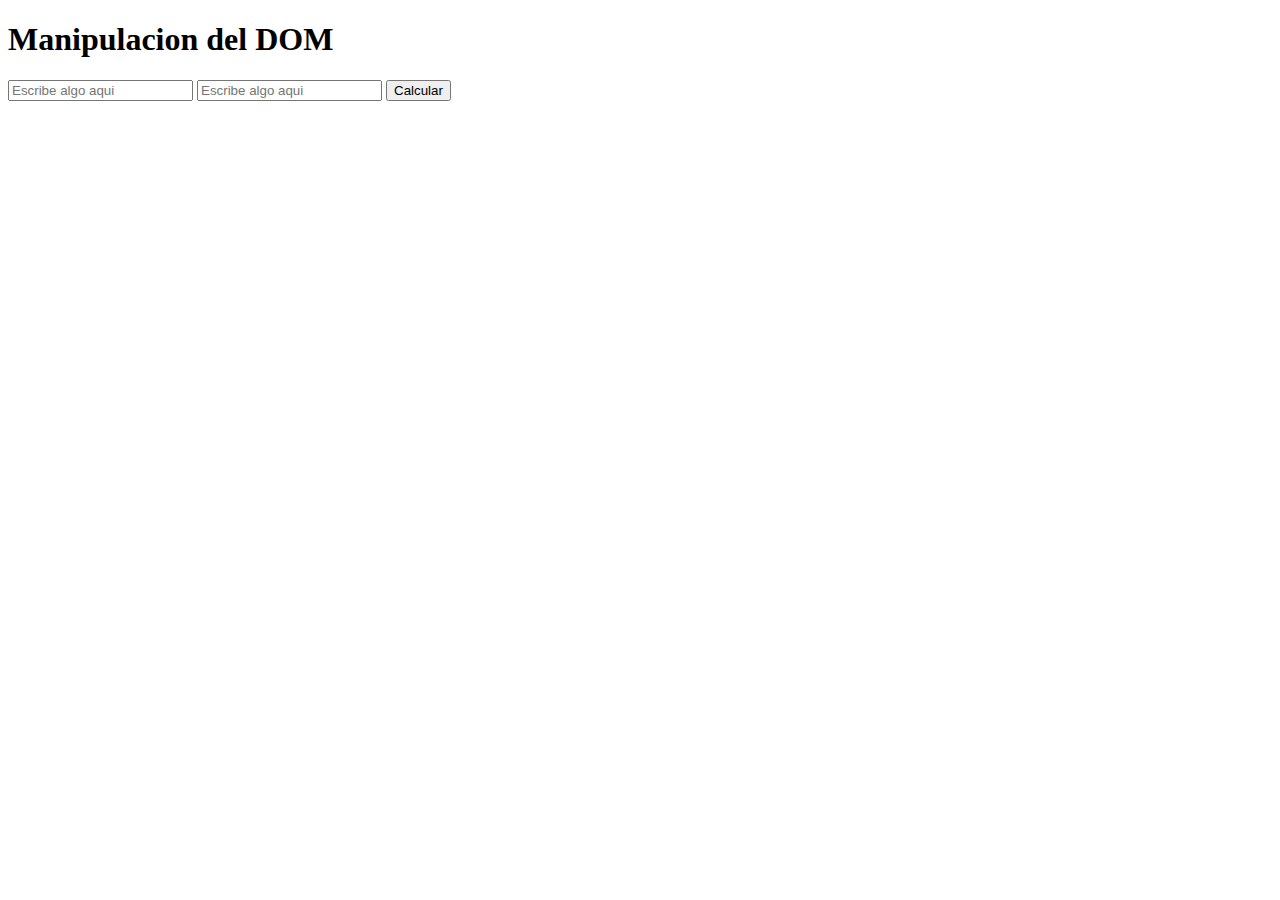
==== index.html @ 8f92ffce "Primer commit, se agrega html y javaScript" ====
<!DOCTYPE html>
<html lang="en">
    <head>
        <meta charset="UTF-8">
        <meta http-equiv="X-UA-Compatible" content="IE=edge">
        <meta name="viewport" content="width=device-width, initial-scale=1.0">
        <title>Manipulacion del DOM basico</title>
    </head>
    <body>
        <h1>Manipulacion del DOM</h1>

        <form id="form">
            <input id="calculo1" placeholder="Escribe algo aqui" type="text">
            <input id="calculo2" placeholder="Escribe algo aqui" type="text">
            <button id="btnCalcular">Calcular</button>

            <p id="result"> </p>
        </form>
        <script src="./script.js"></script>
    </body>
</html>
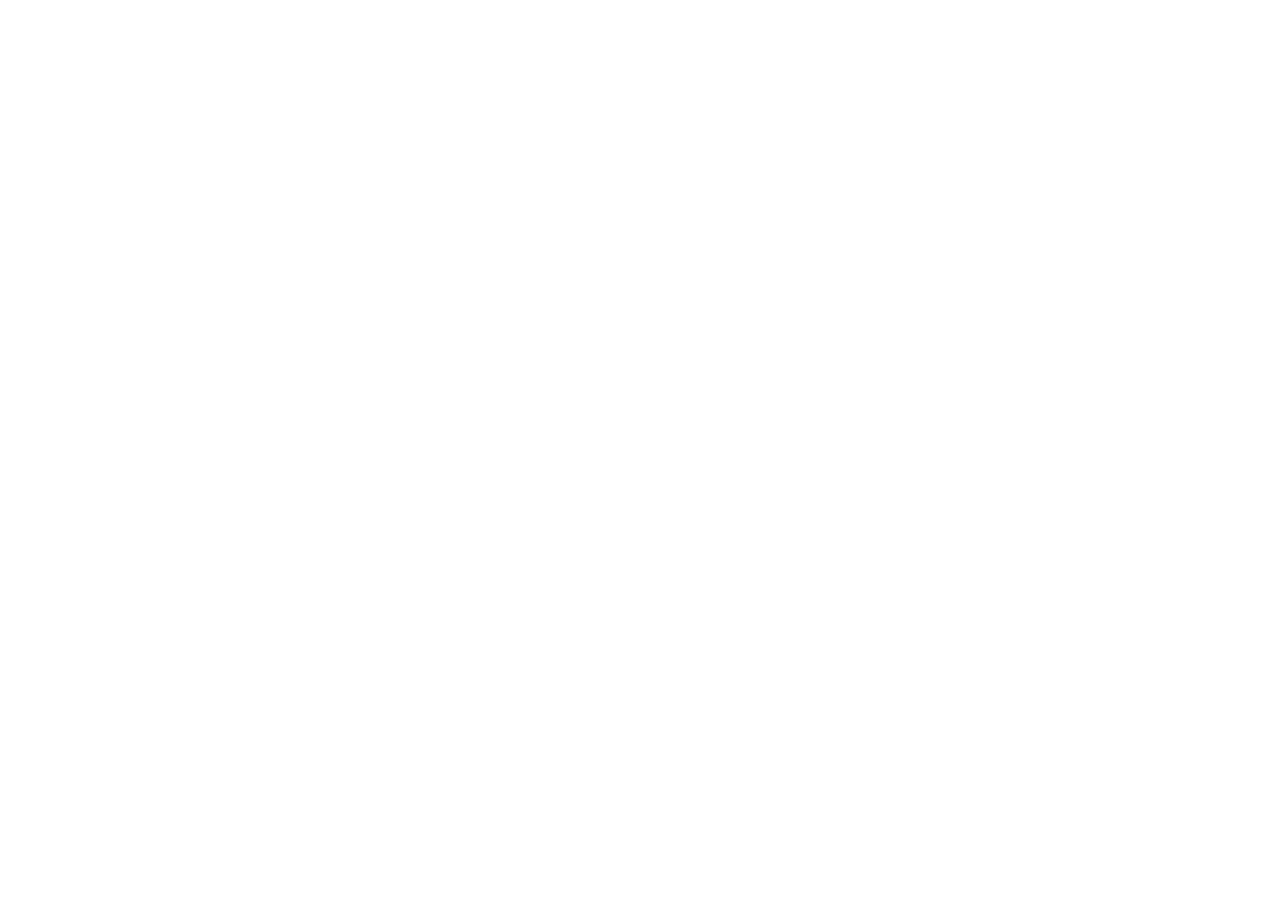
==== commit b320c7d5: "separe en una carpeta el ejercicio anterior y cree uno nuevo" ====
--- a/index.html
+++ b/index.html
@@ -4,18 +4,9 @@
         <meta charset="UTF-8">
         <meta http-equiv="X-UA-Compatible" content="IE=edge">
         <meta name="viewport" content="width=device-width, initial-scale=1.0">
-        <title>Manipulacion del DOM basico</title>
+        <title>Document</title>
     </head>
     <body>
-        <h1>Manipulacion del DOM</h1>
-
-        <form id="form">
-            <input id="calculo1" placeholder="Escribe algo aqui" type="text">
-            <input id="calculo2" placeholder="Escribe algo aqui" type="text">
-            <button id="btnCalcular">Calcular</button>
-
-            <p id="result"> </p>
-        </form>
-        <script src="./script.js"></script>
+        
     </body>
 </html>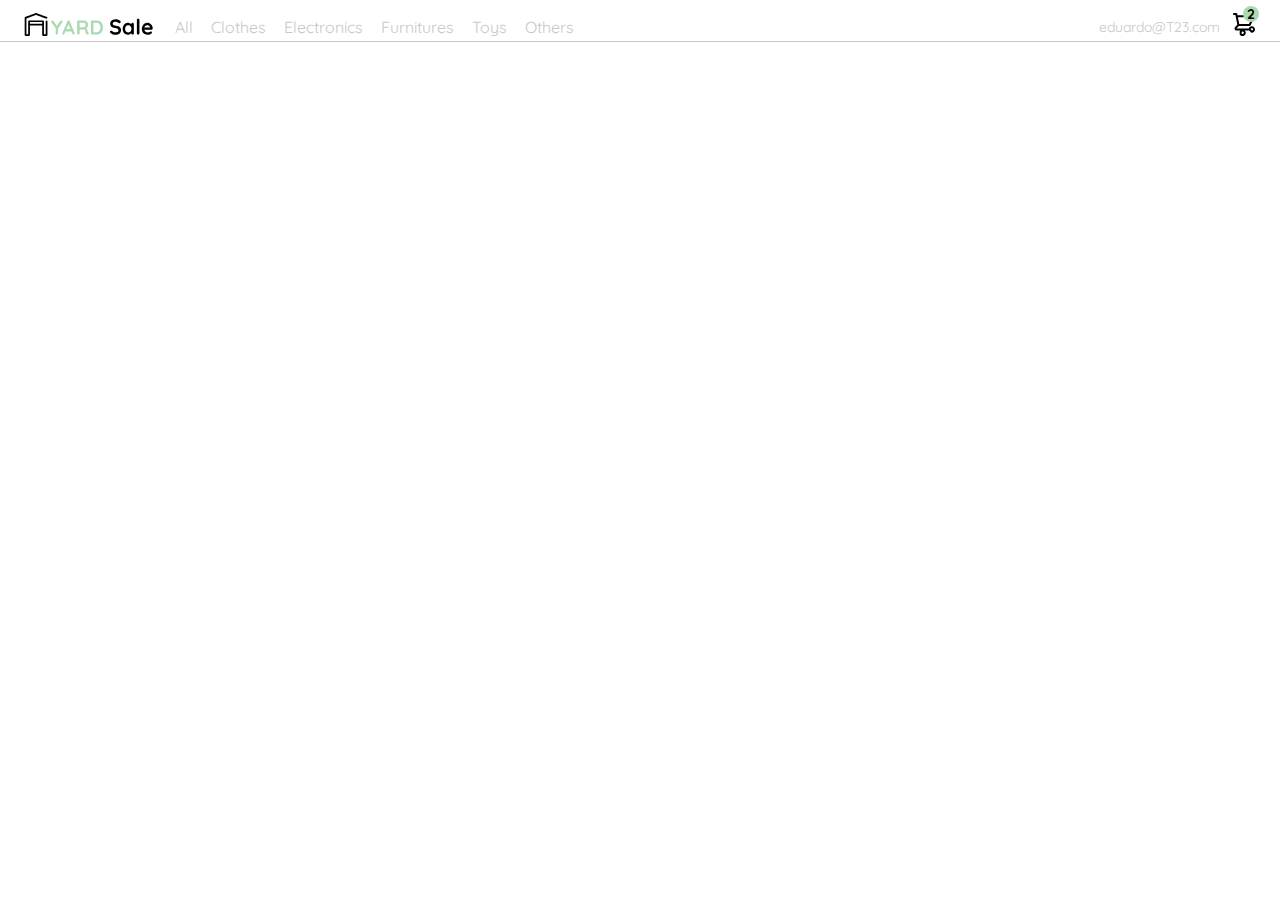
==== commit f83c3b07: "Agregando la barra de navegacion y sus menus desplegables tanto en desktop como mobile" ====
--- a/index.html
+++ b/index.html
@@ -4,9 +4,168 @@
         <meta charset="UTF-8">
         <meta http-equiv="X-UA-Compatible" content="IE=edge">
         <meta name="viewport" content="width=device-width, initial-scale=1.0">
-        <title>Document</title>
+        <link rel="preconnect" href="https://fonts.googleapis.com">
+        <link rel="preconnect" href="https://fonts.gstatic.com" crossorigin>
+        <link href="https://fonts.googleapis.com/css2?family=Bebas+Neue&family=Quicksand:wght@300;500;700&display=swap" rel="stylesheet">
+        <link rel="stylesheet" href="styles.css">
+        <title>YardSale</title>
+        <style>
+            :root{
+                --white: #FFFFFF;
+                --black: #000000;
+                --very-light-pink: #C7C7C7;
+                --text-input-field: #F7F7F7;
+                --hospital-green: #ACD9B2;
+            }
+            body{
+                font-family: 'QuickSand', sans-serif;
+            }
+        </style>
     </head>
     <body>
-        
+        <nav>
+            <img src="./imagenes/icons/icon_menu.svg" alt="menu" class="menu">
+
+            <div class="navbar-left">
+                <img src="./imagenes/logos/logo_yard_sale.svg" alt="logo" class="logo">
+
+                <ul>
+                    <li>
+                        <a href="/">All</a>
+                    </li>
+                    <li>
+                        <a href="/">Clothes</a>
+                    </li>
+                    <li>
+                        <a href="/">Electronics</a>
+                    </li>
+                    <li>
+                        <a href="/">Furnitures</a>
+                    </li>
+                    <li>
+                        <a href="">Toys</a>
+                    </li>
+                    <li>
+                        <a href="">Others</a>
+                    </li>
+                </ul>
+            </div>
+
+            <div class="navbar-right">
+                <ul>
+                    <li class="navbar-email">eduardo@T23.com</li>
+                    <li class="navbar-shoppingcart">
+                        <img src="./imagenes/icons/icon_shopping_cart.svg" alt="shoppingcart">
+                        <div>2</div>
+                    </li>
+                    
+                </ul>
+                
+                
+            </div>
+
+            <div class="desktop-menu inactive">
+                <ul>
+                    <li>
+                        <a href="/" class="title">My orders</a>
+                    </li>
+                    <li>
+                        <a href="/">My account</a>
+                    </li>
+                    <li>
+                        <a href="/">Sing out</a>
+                    </li>
+                </ul>
+            </div>
+            <div class="mobile-menu inactive">
+                <ul>
+                    <li>
+                        <a href="/">Categories</a>
+                    </li>
+                    <li>
+                        <a href="/">All</a>
+                    </li>
+                    <li>
+                        <a href="/">Clothes</a>
+                    </li>
+                    <li>
+                        <a href="/">Electronics</a>
+                    </li>
+                    <li>
+                        <a href="/">Furnitures</a>
+                    </li>
+                    <li>
+                        <a href="/">Toys</a>
+                    </li>
+                    <li>
+                        <a href="/">Others</a>
+                    </li>
+                   
+                </ul> 
+                <ul>
+                    <li>
+                        <a href="/">My orders</a>
+                    </li>
+                    <li>
+                        <a href="/">My account</a>
+                    </li>
+                </ul>
+                <ul>
+                    <li>
+                        <a href="/" class="email">eduardo@T23gmail.com</a>
+                    </li>
+                    <li>
+                        <a href="/" class="sing-out">Sing out</a>
+                    </li>
+                </ul>
+               </div>
+        </nav>
+        <aside class="product-detail inactive">
+            <div class="title-container">
+                <img src="./imagenes/logos/flechita.svg" alt="arrow">
+                <p class="title">My order</p>
+            </div>
+            <div class="my-order-content">
+                <div class="shopping-cart">
+                    <figure>
+                        <img src="./imagenes/bicy.jpeg" alt="bike">
+                    </figure>
+                    <p>Bike</p>
+                    <p>$30,00</p>
+                    <img src="./imagenes/logos/icon_close.png" alt="">
+                </div>
+
+                <div class="shopping-cart">
+                    <figure>
+                        <img src="./imagenes/bicy.jpeg" alt="bike">
+                    </figure>
+                    <p>Bike</p>
+                    <p>$30,00</p>          
+                    <img src="./imagenes/logos/icon_close.png" alt="">          
+                </div>
+
+                <div class="shopping-cart">
+                    <figure>
+                        <img src="./imagenes/bicy.jpeg" alt="bike">
+                    </figure>
+                    <p>Bike</p>
+                    <p>$30,00</p>          
+                    <img src="./imagenes/logos/icon_close.png" alt="">          
+                </div>
+
+                <div class="order">
+                    <p>
+                        <span>Total</span>
+                    </p>
+                    <p>
+                        $560,00
+                    </p>
+                </div>
+                <button class="primary-button">
+                    Checkout
+                </button>
+            </div>
+        </aside>
+        <script src="./script.js"></script>
     </body>
 </html>--- a/styles.css
+++ b/styles.css
@@ -0,0 +1,292 @@
+/* Estilos generales */
+
+:root{
+    --white: #FFFFFF;
+    --black: #000000;
+    --very-light-pink: #C7C7C7;
+    --text-input-field: #F7F7F7;
+    --hospital-green: #ACD9B2;
+    --sm: 14px;
+    --md: 16px;
+    --lg: 18px;
+}
+
+body{
+    font-family: 'QuickSand', sans-serif;
+    margin: 0;
+    padding: 0;
+}
+
+/* Estilos de la barra de navegacion */
+
+.menu{
+    display: none;
+}
+
+.logo{
+    width: 130px;
+}
+
+.navbar-left ul,
+.navbar-right ul{
+    list-style: none;
+    padding: 0;
+    margin: 0;
+    display: flex;
+    align-items: center;
+}
+
+nav{
+    display: flex;
+    justify-content: space-between;
+    margin-top: 12px;
+    padding: 0 24px;
+    border-bottom: 1px solid var(--very-light-pink);
+}
+
+.navbar-left{
+    display: flex;
+}
+
+.navbar-left ul{
+    margin-left: 12px;
+}
+
+.navbar-left ul li a,
+.navbar-right ul li a {
+    text-decoration: none;
+    color: var(--very-light-pink);
+    border: 1px solid var(--white);
+    padding-top: 2px;
+    padding-bottom: 2px;
+    padding-left: 8px;
+    padding-right: 8px;
+    border-radius: 8px;
+}
+
+.navbar-left ul li a:hover,
+.navbar-right ul li a:hover {
+    text-decoration: none;
+    color: var(--hospital-green);
+    border: 1px solid var(--hospital-green);
+}
+
+.navbar-email{
+    color: var(--very-light-pink);
+    font-size: var(--sm);
+    margin-right: 12px;
+    cursor: pointer;
+}
+
+.navbar-shoppingcart div{
+    width: 16px;
+    height: 16px;
+    background: var(--hospital-green);
+    border-radius: 50%;
+    font-size: var(--sm);
+    font-weight: bold;
+    position: absolute;
+    top: -6px;
+    right: -3px;
+    display: flex;
+    justify-content: center;
+    align-items: center;
+}
+
+.navbar-shoppingcart{
+    position: relative;
+}
+
+/* Estilos del menu desplegable (version desktop) */
+
+.inactive{
+    display: none;
+}
+
+.desktop-menu{
+    position: absolute;
+    top: 41px;
+    right: 51px;
+    background: var(--white);
+    width: 100px;
+    height: auto;
+    border: 1px solid var(--very-light-pink);
+    border-radius: 6px;
+    padding: 20px 20px 0 20px;
+}
+
+.desktop-menu ul{
+    list-style: none;
+    padding: 0;
+    margin: 0;
+}
+
+.desktop-menu ul li{
+    text-align: end;
+}
+
+.desktop-menu ul li:not(:last-child) {
+font-weight: bold;
+}
+
+.desktop-menu ul li:last-child{
+    padding-top: 20px;
+    border-top: 1px solid var(--very-light-pink)
+}
+
+.desktop-menu ul li:last-child a{
+    color: var(--hospital-green);
+    font-size: var(--sm);
+}
+
+.desktop-menu ul li a{
+    color: var(--black);
+    text-decoration: none;
+    margin-bottom: 20px;
+    display: inline-block;
+}
+
+/* Estilos del menu desplegable (version mobile) */
+
+.mobile-menu{
+    height: 95%;
+    position: absolute;
+    top: 25px;
+}
+.mobile-menu a{
+    text-decoration: none;
+    color:var(--black);
+    font-weight: bold;
+    /* margin-bottom: 24px; */
+}
+.mobile-menu ul {
+    margin: 24px 0 0;
+    padding: 0;
+    list-style: none;
+}
+.mobile-menu ul li {
+    margin-bottom: 20px;
+}
+.mobile-menu .email{
+    font-size: var(--sm);
+    font-weight: 300;
+}
+.mobile-menu ul:nth-child(1){
+    border-bottom: 1px solid var(--very-light-pink);
+}
+.mobile-menu .sing-out{
+    color: var(--hospital-green);
+    font-size: var(--sm);
+}
+.mobile-menu ul:last-child{
+    position: absolute;
+    width: inherit;
+    bottom: 0;
+}
+
+/* Carrito de compras */
+
+.product-detail{
+    width: 360px;
+    padding: 0 24px;
+    position: absolute;
+    right: 0;
+    box-sizing: border-box;
+}
+.order{
+    display: grid;
+    grid-template-columns: auto 1fr;
+    gap: 16px;
+    align-items: center;
+    background-color: var(--text-input-field);
+    margin-bottom: 24px;
+    border-radius: 8px;
+    padding: 0 24px;
+}
+.order p:nth-child(1){
+    display: flex;
+    flex-direction: column;
+}
+.order p:nth-child(2){
+    text-align: end;
+    font-weight: bold;
+}
+.order p span:nth-child(1){
+    font-size: var(--md);
+    font-weight: bold;
+}
+.title{
+    font-size: var(--lg);
+    font-weight: bold;
+}
+.title-container{
+    display: flex;
+}
+.title-container img{
+    margin-right: 14px;
+    transform: rotate(180deg);
+}
+.shopping-cart{
+    display: grid;
+    grid-template-columns: auto 1fr auto auto;
+    gap: 16px;     
+    align-items: center;   
+    margin-bottom: 24px;        
+}
+.shopping-cart figure{
+    margin: 0;
+}
+.shopping-cart figure img{
+    width: 70px;
+    height: 70px;
+    border-radius: 20px;
+    object-fit: cover;
+
+}
+.shopping-cart p:nth-child(2){
+    color: var(--very-light-pink);
+}
+.shopping-cart p:nth-child(3){
+    font-size: var(--md);
+    font-weight: bold;
+}
+.primary-button {
+    background: var(--hospital-green);
+    border-radius: 8px;
+    border: none;
+    color: var(--white);
+    cursor: pointer;
+    font-size: var(--md);
+    font-weight: bold;
+    width: 100%;
+    height: 50px;
+}
+
+/* Responsive desing desktop */
+
+@media(max-width: 640px){
+    .menu{
+        display: block;
+    }
+    .navbar-left ul{
+        display: none;
+    }
+    .navbar-email{
+        display: none;
+    }
+    .desktop-menu{
+        display: none;
+    }
+    .product-detail{
+        width: 100%;
+    }
+
+}
+
+/* responsive desing mobile */
+
+@media(min-width: 641px){
+    .mobile-menu{
+        display: none;
+    }
+}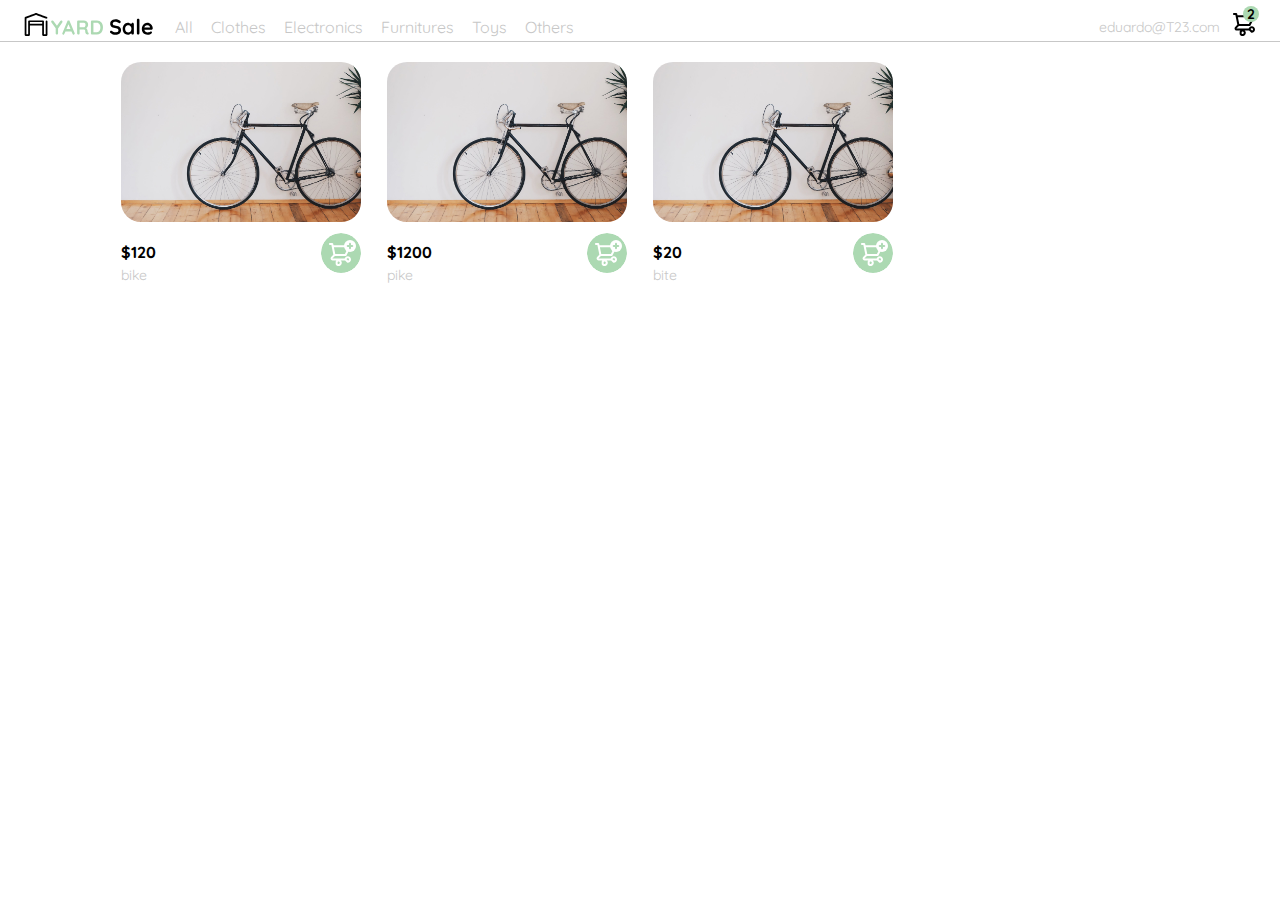
==== commit 227a12c8: "Se agrego y 'automatizo' la subida de productos a la tienda virtual" ====
--- a/index.html
+++ b/index.html
@@ -9,18 +9,6 @@
         <link href="https://fonts.googleapis.com/css2?family=Bebas+Neue&family=Quicksand:wght@300;500;700&display=swap" rel="stylesheet">
         <link rel="stylesheet" href="styles.css">
         <title>YardSale</title>
-        <style>
-            :root{
-                --white: #FFFFFF;
-                --black: #000000;
-                --very-light-pink: #C7C7C7;
-                --text-input-field: #F7F7F7;
-                --hospital-green: #ACD9B2;
-            }
-            body{
-                font-family: 'QuickSand', sans-serif;
-            }
-        </style>
     </head>
     <body>
         <nav>
@@ -166,6 +154,25 @@
                 </button>
             </div>
         </aside>
+        <section class="main-container">
+            <div class="cards-container">
+                <!-- <div class="product-card">
+                    <img  class="product" src="./imagenes/bicy.jpeg" alt="">
+                    
+                    <div class="product-info">
+                        <div>
+                            <p>$120,00</p>
+                            <p>bike</p>
+                        </div>
+                        <figure>
+                            <img src="./imagenes/icons/bt_add_to_cart.svg" alt="añadir al carrito">
+                        </figure>
+                    </div>
+                 
+                </div> -->
+        </section>
+
+
         <script src="./script.js"></script>
     </body>
 </html>--- a/styles.css
+++ b/styles.css
@@ -192,6 +192,7 @@
     position: absolute;
     right: 0;
     box-sizing: border-box;
+    background: var(--white); 
 }
 .order{
     display: grid;
@@ -231,7 +232,7 @@
     grid-template-columns: auto 1fr auto auto;
     gap: 16px;     
     align-items: center;   
-    margin-bottom: 24px;        
+    margin-bottom: 24px;       
 }
 .shopping-cart figure{
     margin: 0;
@@ -262,6 +263,44 @@
     height: 50px;
 }
 
+/* Listado de los productos */
+
+.cards-container{
+    display: grid;
+    grid-template-columns: repeat(auto-fill,240px);
+    gap: 26px;
+    place-content: center;
+    margin-top: 20px;
+}
+.product-card{
+    width: 240px;
+}
+.product-card img{
+    width: 100%;
+    border-radius: 20px;
+    object-fit: cover;
+}
+.product-info{
+    display: flex;
+    justify-content: space-between;
+    align-items: center;
+}
+.product-info figure{
+    margin: 0;
+}
+.product-info div p:nth-child(1) {
+    font-weight: bold;
+    font-size: var(--md);
+    margin-top: 16px;
+    margin-bottom: 4px;
+}
+.product-info div p:nth-child(2) {
+    font-size: var(--sm);
+    margin-top: 0px;
+    margin-bottom: 0px;
+    color: var(--very-light-pink);
+}
+
 /* Responsive desing desktop */
 
 @media(max-width: 640px){
@@ -280,6 +319,12 @@
     .product-detail{
         width: 100%;
     }
+    .cards-container{
+        grid-template-columns: repeat(auto-fill),140px;
+    }
+    .product-card{
+    width: 140px;
+    }
 
 }
 
